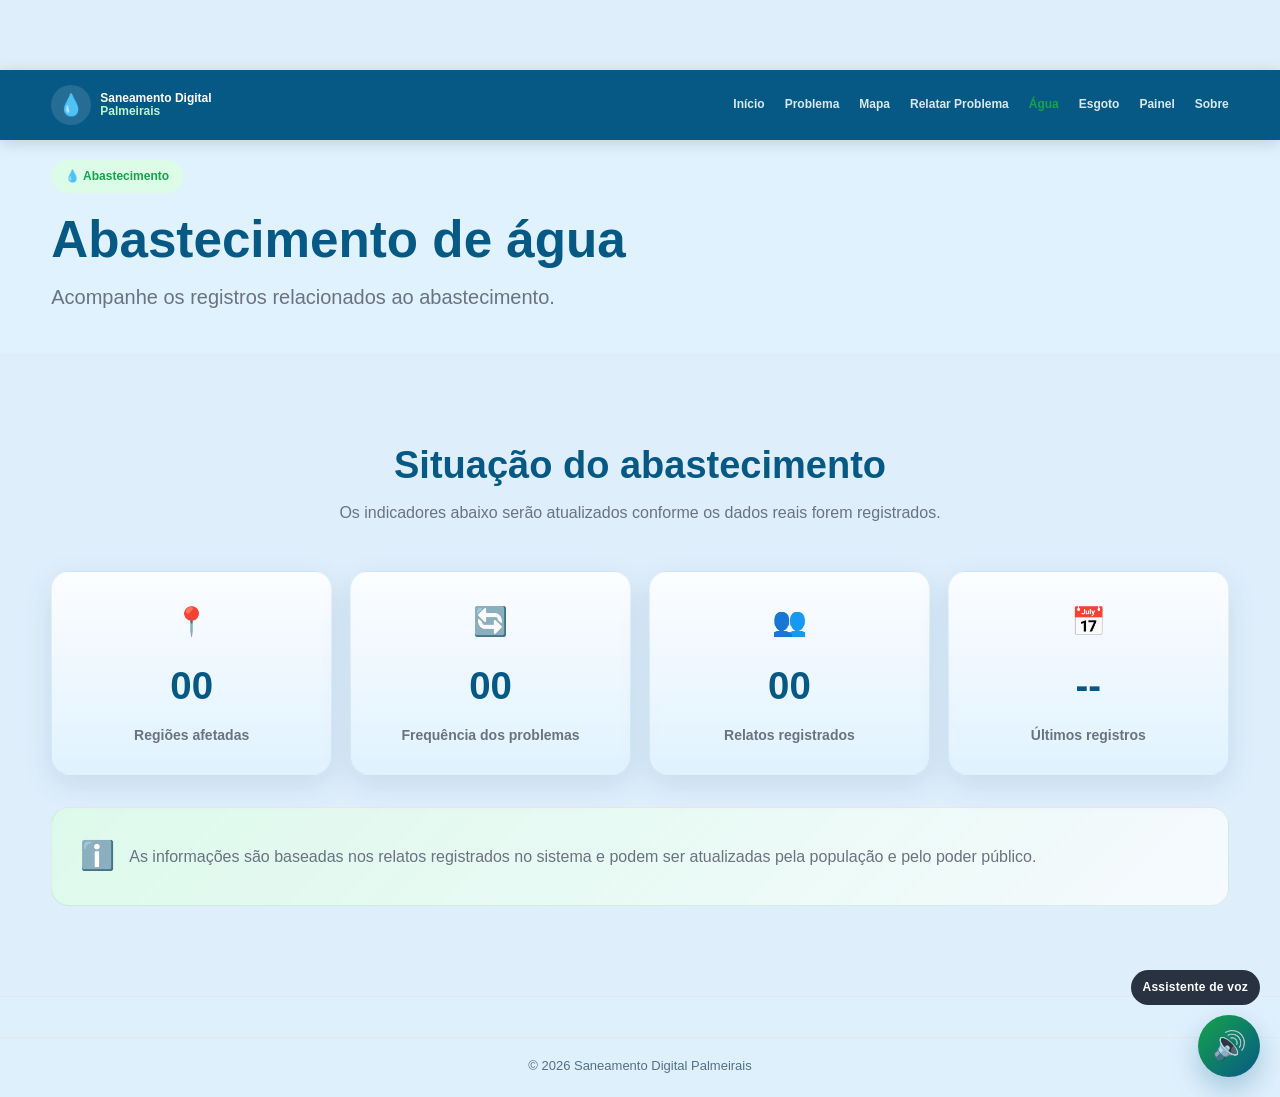
==== agua.html @ 7a8361bf "Add files via upload" ====
<!DOCTYPE html>
<html lang="pt-BR">

<head>

    <meta charset="UTF-8">

    <meta name="viewport"
          content="width=device-width, initial-scale=1.0">

    <title>Abastecimento de Água | Saneamento Digital</title>

    <link rel="stylesheet" href="style.css">

</head>

<body>

<header class="header">

    <div class="container nav-container">

        <a href="index.html" class="logo">
            <span class="logo-icon">💧</span>

            <span>
                Saneamento Digital
                <strong>Palmeirais</strong>
            </span>
        </a>

        <button class="menu-btn" id="menuBtn">☰</button>

        <nav id="nav">

            <a href="index.html">Início</a>
            <a href="problema.html">Problema</a>
            <a href="mapa.html">Mapa</a>
            <a href="relatar.html">Relatar Problema</a>
            <a class="active" href="agua.html">Água</a>
            <a href="esgoto.html">Esgoto</a>
            <a href="painel.html">Painel</a>
            <a href="sobre.html">Sobre</a>

        </nav>

    </div>

</header>


<main>

<section class="page-header">

    <div class="container">

        <span class="tag">💧 Abastecimento</span>

        <h1>
            Abastecimento de água
        </h1>

        <p>
            Acompanhe os registros relacionados ao abastecimento.
        </p>

    </div>

</section>


<section class="section">

    <div class="container">

        <div class="section-title">

            <h2>
                Situação do abastecimento
            </h2>

            <p>
                Os indicadores abaixo serão atualizados conforme
                os dados reais forem registrados.
            </p>

        </div>


        <div class="stats">

            <div class="stat">

                <span>📍</span>

                <strong id="aguaRegioesAfetadas">00</strong>

                <p>
                    Regiões afetadas
                </p>

            </div>


            <div class="stat">

                <span>🔄</span>

                <strong id="aguaFrequenciaProblemas">00</strong>

                <p>
                    Frequência dos problemas
                </p>

            </div>


            <div class="stat">

                <span>👥</span>

                <strong id="aguaRelatosRegistrados">00</strong>

                <p>
                    Relatos registrados
                </p>

            </div>


            <div class="stat">

                <span>📅</span>

                <strong id="aguaUltimosRegistros">--</strong>

                <p>
                    Últimos registros
                </p>

            </div>

        </div>


        <div class="notice large">

            <span>ℹ️</span>

            <p>
                As informações são baseadas nos relatos registrados
                no sistema e podem ser atualizadas pela população
                e pelo poder público.
            </p>

        </div>

    </div>

</section>

</main>


<footer>

    <div class="copyright">
        © 2026 Saneamento Digital Palmeirais
    </div>

</footer>


<script src="script.js"></script>

</body>
</html>
---- style.css ----
﻿/* ==================================================
   RESET E BASE
================================================== */

* {
    margin: 0;
    padding: 0;
    box-sizing: border-box;
}

html {
    scroll-behavior: smooth;
}

body {
    font-family: Arial, Helvetica, sans-serif;
    color: var(--text);
    background: #dfeefb;
    line-height: 1.6;
    opacity: 0;
    transform: translateY(8px);
    transition: opacity .45s ease, transform .45s ease;
}

body.page-ready {
    opacity: 1;
    transform: translateY(0);
}

body.page-leaving {
    opacity: 0;
    transform: translateY(-8px);
}

a {
    text-decoration: none;
    color: inherit;
}

button,
input,
textarea,
select {
    font-family: inherit;
}

:root {
    --blue-dark: #075985;
    --blue: #0ea5e9;
    --blue-light: #e0f2fe;
    --green: #16a34a;
    --green-dark: #15803d;
    --green-soft: #dcfce7;
    --orange: #ea580c;
    --yellow: #fbbf24;
    --purple: #7c3aed;
    --text: #1f2937;
    --gray: #6b7280;
    --white: #ffffff;
    --bg: #f3f4f6;
    --border: #e5e7eb;
    --shadow: 0 10px 30px rgba(7, 89, 133, .12);
}

.container {
    width: 92%;
    max-width: 1180px;
    margin: auto;
}

/* ==================================================
   HEADER
================================================== */

.header {
    height: 70px;
    position: fixed;
    top: 0;
    left: 0;
    width: 100%;
    background: var(--blue-dark);
    color: white;
    z-index: 999;
    box-shadow: 0 3px 15px rgba(0,0,0,.15);
}

.nav-container {
    height: 100%;
    display: flex;
    align-items: center;
    justify-content: space-between;
}

.logo {
    display: flex;
    align-items: center;
    gap: 9px;
    font-size: 12px;
    font-weight: bold;
    line-height: 1.1;
}

.logo strong {
    display: block;
    color: #baf7c5;
}

.logo-icon {
    width: 40px;
    height: 40px;
    display: grid;
    place-items: center;
    background: rgba(255,255,255,.12);
    border-radius: 50%;
    font-size: 21px;
}

nav {
    display: flex;
    align-items: center;
    gap: 20px;
}

nav a {
    color: #d8e8ee;
    font-size: 12px;
    font-weight: bold;
    padding: 8px 0;
    transition: .3s;
}

nav a:hover,
nav a.active {
    color: var(--green);
}

.menu-btn {
    display: none;
    border: 0;
    color: white;
    background: transparent;
    font-size: 28px;
    cursor: pointer;
}

/* ==================================================
   HERO
================================================== */

.hero {
    height: 680px;
    position: relative;
    overflow: hidden;
    display: flex;
    align-items: center;
}

.hero-image {
    position: absolute;
    inset: 0;
    background-image: linear-gradient(90deg, rgba(2,35,51,.88), rgba(2,50,69,.58), rgba(0,0,0,.18)), url("images.jpg");
    background-size: cover;
    background-position: center;
}

.hero-overlay {
    position: absolute;
    inset: 0;
    background: linear-gradient(90deg, rgba(2,35,51,.88), rgba(2,50,69,.58), rgba(0,0,0,.18));
}

.hero-content {
    position: relative;
    z-index: 2;
    color: white;
}

.badge,
.tag {
    display: inline-block;
    padding: 7px 14px;
    border-radius: 30px;
    background: #dcfce7;
    color: var(--green);
    font-size: 12px;
    font-weight: bold;
    margin-bottom: 15px;
}

.hero .badge {
    background: rgba(255,255,255,.15);
    color: white;
}

.hero h1 {
    max-width: 700px;
    font-size: clamp(42px, 6vw, 72px);
    line-height: 1.03;
    margin-bottom: 20px;
}

.hero h1 span {
    display: block;
    color: var(--green);
}

.hero p {
    max-width: 650px;
    font-size: 19px;
    color: #eef8fb;
    margin-bottom: 30px;
}

/* ==================================================
   BOTÕES
================================================== */

.buttons {
    display: flex;
    flex-wrap: wrap;
    gap: 12px;
}

.center {
    justify-content: center;
}

.btn {
    display: inline-flex;
    align-items: center;
    justify-content: center;
    padding: 13px 22px;
    border-radius: 30px;
    font-size: 14px;
    font-weight: bold;
    border: 2px solid transparent;
    cursor: pointer;
    transition: .3s;
}

.btn-green {
    background: var(--blue);
    color: var(--white);
}

.btn-green:hover {
    background: var(--blue-dark);
    color: white;
    transform: translateY(-2px);
}

.btn-light {
    background: transparent;
    color: white;
    border-color: rgba(255,255,255,.8);
}

.btn-light:hover {
    background: white;
    color: var(--blue-dark);
}

/* ==================================================
   QUICK INFO
================================================== */

.quick-info {
    background: rgba(255, 255, 255, 0.35);
    border-bottom: 1px solid rgba(7, 89, 133, 0.12);
}

.quick-grid {
    display: grid;
    grid-template-columns: repeat(4,1fr);
}

.quick-grid > div {
    padding: 25px 20px;
    text-align: center;
    border-right: 1px solid var(--border);
}

.quick-grid > div:last-child {
    border: 0;
}

.quick-grid span {
    display: block;
    font-size: 30px;
    margin-bottom: 7px;
}

.quick-grid strong {
    display: block;
    font-size: 14px;
}

.quick-grid p {
    color: var(--gray);
    font-size: 12px;
}

/* ==================================================
   SEÇÕES
================================================== */

.section {
    padding: 90px 0;
}

.section-title {
    text-align: center;
    max-width: 700px;
    margin: 0 auto 45px;
}

.section-title h2 {
    font-size: 38px;
    line-height: 1.2;
    margin-bottom: 12px;
    color: var(--blue-dark);
}

.section-title p {
    color: var(--gray);
}

.cards {
    display: grid;
    grid-template-columns: repeat(3,1fr);
    gap: 22px;
}

.category-list {
    display: grid;
    gap: 18px;
}

.category {
    display: grid;
    grid-template-columns: auto 1fr auto;
    align-items: center;
    gap: 20px;
    padding: 22px 24px;
    background: rgba(255, 255, 255, 0.74);
    border: 1px solid rgba(14, 165, 233, 0.15);
    border-radius: 18px;
    box-shadow: var(--shadow);
    transition: .3s;
}

.category:hover {
    transform: translateY(-3px);
}

.category-icon {
    width: 58px;
    height: 58px;
    display: grid;
    place-items: center;
    border-radius: 16px;
    font-size: 28px;
    background: rgba(14, 165, 233, 0.12);
}

.category h2 {
    font-size: clamp(22px, 2vw, 28px);
    color: var(--blue-dark);
    margin-bottom: 6px;
}

.category p {
    color: var(--gray);
    font-size: 15px;
}

.category span {
    font-size: 32px;
    color: var(--green);
    line-height: 1;
}

.stats {
    display: grid;
    grid-template-columns: repeat(4, minmax(180px, 1fr));
    gap: 18px;
    margin-top: 10px;
}

.stat {
    background: linear-gradient(180deg, rgba(255,255,255,0.88), rgba(224,242,254,0.9));
    border: 1px solid rgba(7, 89, 133, 0.08);
    border-radius: 18px;
    padding: 28px 22px;
    text-align: center;
    box-shadow: var(--shadow);
}

.stat span {
    display: inline-block;
    font-size: 28px;
    margin-bottom: 10px;
}

.stat strong {
    display: block;
    font-size: clamp(32px, 3vw, 42px);
    color: var(--blue-dark);
    margin-bottom: 8px;
}

.stat p {
    color: var(--gray);
    font-size: 14px;
    font-weight: 600;
}

.notice {
    margin-top: 32px;
    padding: 22px 24px;
    border-radius: 18px;
    border: 1px solid rgba(22, 163, 74, 0.12);
    background: linear-gradient(135deg, rgba(220,252,231,0.8), rgba(255,255,255,0.7));
    display: flex;
    align-items: center;
    gap: 14px;
}

.notice span {
    font-size: 28px;
}

.notice p {
    color: var(--text);
    font-size: 16px;
    line-height: 1.6;
}

.notice.large {
    padding: 26px 28px;
}

.tutorial-grid {
    display: grid;
    grid-template-columns: repeat(4, minmax(220px, 1fr));
    gap: 22px;
    margin-top: 12px;
}

.step-card {
    background: rgba(255, 255, 255, 0.72);
    border: 1px solid var(--border);
    border-radius: 18px;
    padding: 28px 22px;
    box-shadow: var(--shadow);
    transition: .3s;
}

.step-card:hover {
    transform: translateY(-5px);
}

.step-number {
    display: inline-flex;
    align-items: center;
    justify-content: center;
    width: 42px;
    height: 42px;
    border-radius: 50%;
    background: linear-gradient(135deg, var(--blue-dark), var(--blue));
    color: white;
    font-weight: bold;
    margin-bottom: 16px;
}

.step-card h3 {
    margin-bottom: 10px;
    color: var(--blue-dark);
    font-size: 24px;
}

.step-card p {
    color: var(--gray);
    font-size: 15px;
    line-height: 1.6;
}

.card {
    background: rgba(255, 255, 255, 0.7);
    border: 1px solid rgba(14, 165, 233, 0.18);
    border-radius: 18px;
    padding: 30px;
    box-shadow: var(--shadow);
    transition: .3s;
}

.card:hover {
    transform: translateY(-5px);
}

.icon {
    width: 55px;
    height: 55px;
    display: grid;
    place-items: center;
    border-radius: 15px;
    font-size: 27px;
    margin-bottom: 18px;
}

.blue {
    background: #dff4fb;
    color: var(--blue);
}

.orange {
    background: #fff0df;
    color: var(--orange);
}

.yellow {
    background: #fff8d9;
    color: #b99100;
}

.purple {
    background: #eee8ff;
    color: var(--purple);
}

.green {
    background: #e5f8e4;
    color: #36a43b;
}

.card h3 {
    margin-bottom: 8px;
}

.card p {
    color: var(--gray);
    font-size: 14px;
    margin-bottom: 18px;
}

.card a {
    color: var(--green);
    font-size: 13px;
    font-weight: bold;
}

/* ==================================================
   CTA
================================================== */

.cta {
    padding: 80px 0;
    text-align: center;
    color: white;
    background: linear-gradient(135deg, var(--blue-dark), var(--blue));
}

.cta h2 {
    font-size: 40px;
    max-width: 750px;
    margin: auto auto 12px;
}

.cta p {
    color: #d8edf3;
    margin-bottom: 25px;
}

/* ==================================================
   PÁGINAS INTERNAS
================================================== */

main {
    min-height: calc(100vh - 70px);
}

.page-header {
    margin-top: 70px;
    padding: 90px 0 40px;
    background: var(--blue-light);
}

.page-header .container {
    max-width: 1200px;
}

.page-header .tag {
    margin-bottom: 18px;
    background: #dcfce7;
    color: var(--green);
}

.page-header h1 {
    font-size: clamp(34px, 4vw, 56px);
    line-height: 1.12;
    color: var(--blue-dark);
    margin-bottom: 12px;
}

.page-header p {
    font-size: 20px;
    color: var(--gray);
}

.problem-list {
    display: grid;
    gap: 18px;
    margin-top: 20px;
}

.problem-item {
    display: flex;
    align-items: center;
    gap: 20px;
    padding: 22px 18px;
    border-radius: 16px;
    background: #dff5ff;
    border-left: 5px solid transparent;
}

.problem-item:nth-child(2) {
    background: #fff1de;
}

.problem-item:nth-child(3) {
    background: #fff7d7;
}

.problem-item:nth-child(4) {
    background: #f0e9ff;
}

.problem-item:nth-child(5) {
    background: #e6f8e9;
}

.problem-item h2 {
    font-size: clamp(24px, 2.2vw, 36px);
    margin-bottom: 8px;
    color: var(--blue-dark);
}

.problem-item p {
    color: var(--gray);
    font-size: 15px;
}

.problem-icon {
    width: 42px;
    height: 42px;
    min-width: 42px;
    display: grid;
    place-items: center;
    border-radius: 12px;
    font-size: 24px;
    background: rgba(255,255,255,0.6);
}

.problem-icon.blue { background: rgba(8,126,173,0.12); }
.problem-icon.orange { background: rgba(242,153,58,0.12); }
.problem-icon.yellow { background: rgba(232,183,46,0.12); }
.problem-icon.purple { background: rgba(118,85,200,0.12); }
.problem-icon.green { background: rgba(117,220,77,0.12); }

.highlight {
    display: flex;
    align-items: flex-start;
    gap: 16px;
    margin-top: 32px;
    padding: 28px 20px;
    background: #eaf5ee;
    border-radius: 18px;
    border: 1px solid rgba(67,184,45,0.2);
}

.highlight span {
    font-size: 28px;
    display: inline-block;
}

.highlight h2 {
    font-size: clamp(26px, 3vw, 40px);
    margin-bottom: 10px;
    color: var(--blue-dark);
}

.highlight p {
    color: var(--gray);
    font-size: 18px;
}

.map-layout {
    display: grid;
    grid-template-columns: minmax(0, 2.3fr) minmax(250px, 0.9fr);
    gap: 30px;
    align-items: start;
}

.map-wrapper {
    background: white;
    border-radius: 20px;
    border: 1px solid var(--border);
    box-shadow: var(--shadow);
    overflow: hidden;
    min-width: 0;
}

#map {
    width: 100%;
    height: 520px;
    min-height: 520px;
    min-width: 0;
}

.map-sidebar {
    background: white;
    border: 1px solid var(--border);
    border-radius: 18px;
    padding: 24px 22px;
    box-shadow: var(--shadow);
}

.map-sidebar h2 {
    font-size: 32px;
    margin-bottom: 22px;
    color: var(--blue-dark);
}

.legend {
    display: flex;
    align-items: center;
    gap: 10px;
    margin-bottom: 16px;
    font-size: 18px;
    color: var(--text);
}

.dot {
    width: 12px;
    height: 12px;
    border-radius: 50%;
    display: inline-block;
}

.dot.red { background: #dc2626; }
.dot.orange { background: #ea580c; }
.dot.yellow { background: #2563eb; }
.dot.green { background: #16a34a; }

.notice {
    margin-top: 32px;
    padding-top: 22px;
    border-top: 1px solid var(--border);
}

.notice strong {
    display: flex;
    align-items: center;
    gap: 8px;
    font-size: 24px;
    color: var(--blue-dark);
    margin-bottom: 10px;
}

.notice p {
    color: var(--gray);
    font-size: 16px;
    line-height: 1.6;
}

.about-grid {
    display: grid;
    gap: 26px;
}

.about-grid > div {
    padding: 0 0 8px;
}

.about-grid h2,
.workflow h2 {
    font-size: clamp(30px, 3vw, 54px);
    color: var(--blue-dark);
    margin-bottom: 18px;
}

.about-grid p,
.workflow p {
    color: var(--gray);
    font-size: 18px;
    line-height: 1.6;
}

.about-card {
    background: white;
    border: 1px solid var(--border);
    border-radius: 18px;
    padding: 24px 22px;
    box-shadow: var(--shadow);
}

.about-card span {
    display: inline-flex;
    width: 42px;
    height: 42px;
    border-radius: 12px;
    background: #eaf5ff;
    align-items: center;
    justify-content: center;
    font-size: 22px;
    margin-bottom: 14px;
}

.about-card h2 {
    font-size: clamp(24px, 2vw, 34px);
    margin-bottom: 10px;
}

.workflow {
    margin-top: 32px;
}

.workflow-grid {
    display: grid;
    grid-template-columns: repeat(5, minmax(150px, 1fr));
    gap: 16px;
    margin-top: 18px;
}

.workflow-grid > div {
    background: white;
    border: 1px solid var(--border);
    border-radius: 18px;
    padding: 20px 16px;
    box-shadow: var(--shadow);
}

.workflow-grid strong {
    display: block;
    font-size: 26px;
    color: var(--green);
    margin-bottom: 10px;
}

.workflow-grid span {
    display: block;
    font-weight: bold;
    font-size: 20px;
    margin-bottom: 8px;
    color: var(--blue-dark);
}

.help-container {
    position: relative;
    display: flex;
    justify-content: flex-end;
    margin: 0 0 18px;
}

.tutorial-video-box {
    background: var(--white);
    border: 1px solid var(--border);
    border-radius: 18px;
    box-shadow: var(--shadow);
    overflow: hidden;
    margin: 0 0 28px;
}

.tutorial-video-header {
    display: flex;
    flex-direction: column;
    gap: 4px;
    padding: 18px 20px 12px;
    background: var(--blue-light);
    border-bottom: 1px solid var(--border);
}

.tutorial-video-header span {
    color: var(--blue-dark);
    font-size: 12px;
    font-weight: bold;
    text-transform: uppercase;
    letter-spacing: 0.08em;
}

.tutorial-video-header strong {
    color: var(--text);
    font-size: 20px;
}

.tutorial-video {
    display: block;
    width: 100%;
    max-height: 420px;
    background: #000;
}

.help-button {
    display: inline-flex;
    align-items: center;
    gap: 10px;
    background: #a11d1d;
    color: white;
    border: none;
    border-radius: 999px;
    padding: 12px 18px;
    font-size: 14px;
    font-weight: bold;
    cursor: pointer;
    box-shadow: var(--shadow);
    transition: 0.2s ease;
}

.help-button:hover {
    background: #7f1717;
}

.voice-assistant {
    position: fixed;
    right: 20px;
    bottom: 20px;
    z-index: 2000;
    display: flex;
    flex-direction: column;
    align-items: flex-end;
    gap: 10px;
}

.voice-assistant button {
    width: 62px;
    height: 62px;
    border: none;
    border-radius: 50%;
    background: linear-gradient(135deg, var(--green), var(--blue-dark));
    color: white;
    font-size: 28px;
    box-shadow: 0 12px 28px rgba(7, 89, 133, 0.28);
    cursor: pointer;
    transition: transform .2s ease, box-shadow .2s ease;
}

.voice-assistant button:hover {
    transform: translateY(-2px) scale(1.02);
    box-shadow: 0 18px 36px rgba(7, 89, 133, 0.32);
}

.voice-assistant-label {
    background: rgba(17, 24, 39, 0.88);
    color: white;
    border-radius: 999px;
    padding: 8px 12px;
    font-size: 12px;
    font-weight: bold;
    letter-spacing: 0.02em;
}

.help-icon {
    display: inline-flex;
    align-items: center;
    justify-content: center;
    width: 22px;
    height: 22px;
    border-radius: 50%;
    background: rgba(255, 255, 255, 0.18);
    font-size: 15px;
    font-weight: bold;
}

.help-panel {
    position: absolute;
    top: 58px;
    right: 0;
    width: min(100%, 360px);
    background: rgba(255, 255, 255, 0.9);
    border: 1px solid var(--border);
    border-radius: 18px;
    box-shadow: var(--shadow);
    padding: 18px 18px 16px;
    z-index: 5;
}

.help-panel p {
    color: var(--text);
    font-size: 15px;
    line-height: 1.5;
    margin-bottom: 12px;
}

.help-example {
    background: #f5fbff;
    border: 1px solid #d7edf8;
    border-radius: 12px;
    padding: 12px 14px;
    margin-bottom: 14px;
}

.help-example strong {
    display: block;
    margin-bottom: 8px;
    color: var(--blue-dark);
    font-size: 15px;
}

.help-example ul {
    padding-left: 18px;
    color: var(--gray);
    font-size: 13px;
    line-height: 1.7;
}

.btn-small {
    padding: 10px 18px;
    font-size: 13px;
}

.sucesso-relato {
    position: fixed;
    inset: 0;
    z-index: 9999;
    display: flex;
    flex-direction: column;
    align-items: center;
    justify-content: center;
    text-align: center;
    padding: 40px 24px;
    color: var(--text);
    background: rgba(240, 248, 251, 0.92);
    backdrop-filter: blur(2px);
}

.sucesso-circulo {
    width: 210px;
    height: 210px;
    margin: 0 auto 28px;
    border-radius: 50%;
    background: rgba(82, 183, 118, 0.18);
    display: grid;
    place-items: center;
    position: relative;
}

.sucesso-circulo::before {
    content: "";
    position: absolute;
    inset: 18px;
    border-radius: 50%;
    background: linear-gradient(180deg, #6ec68d 0%, #49b76f 100%);
    box-shadow: inset 0 0 0 12px rgba(255,255,255,0.12);
}

.sucesso-circulo-interno {
    position: relative;
    z-index: 1;
    font-size: 118px;
    line-height: 1;
    color: white;
    font-weight: 700;
    transform: translateY(-10px);
}

.sucesso-relato h2 {
    font-size: clamp(38px, 4vw, 74px);
    line-height: 1.08;
    color: #0c8bb9;
    margin-bottom: 18px;
    font-weight: 900;
}

.sucesso-texto-principal {
    max-width: 820px;
    margin: 0 auto 28px;
    font-size: 24px;
    line-height: 1.55;
    color: #234b5c;
    font-weight: 500;
}

.sucesso-info {
    margin: 0 auto 32px;
    background: rgba(97, 188, 124, 0.18);
    border: 1px solid rgba(38, 143, 62, 0.18);
    border-radius: 18px;
    max-width: 760px;
    padding: 20px 24px;
    display: flex;
    align-items: center;
    justify-content: center;
    gap: 18px;
    text-align: left;
}

.sucesso-info-icone {
    width: 44px;
    height: 44px;
    border-radius: 50%;
    background: #2da25a;
    color: white;
    display: inline-flex;
    align-items: center;
    justify-content: center;
    font-weight: 900;
    font-size: 28px;
    flex-shrink: 0;
}

.sucesso-info p {
    color: #1f3f46;
    font-size: 20px;
    line-height: 1.5;
    font-weight: 500;
}

.btn-sucesso-home {
    display: inline-flex;
    align-items: center;
    justify-content: center;
    gap: 12px;
    background: linear-gradient(180deg, #2aa663 0%, #1f8d53 100%);
    color: white;
    border: none;
    border-radius: 16px;
    padding: 18px 32px;
    font-size: 24px;
    font-weight: 700;
    cursor: pointer;
    box-shadow: 0 10px 24px rgba(20, 125, 67, 0.3);
}

.btn-sucesso-home:hover {
    filter: brightness(1.04);
}

#formRelato {
    display: grid;
    gap: 18px;
    max-width: 1200px;
    margin: 30px auto 0;
}

#formRelato label {
    font-size: 16px;
    font-weight: bold;
    color: var(--text);
}

#formRelato input,
#formRelato select,
#formRelato textarea,
#formRelato button {
    width: 100%;
    padding: 14px 15px;
    border-radius: 12px;
    border: 1px solid var(--border);
    font-size: 15px;
    background: #fff;
}

#formRelato input:focus,
#formRelato select:focus,
#formRelato textarea:focus {
    outline: none;
    border-color: var(--blue);
    box-shadow: 0 0 0 3px rgba(8,126,173,0.1);
}

#formRelato textarea {
    min-height: 120px;
    resize: vertical;
}

#formRelato button {
    max-width: 220px;
    background: var(--blue-dark);
    color: white;
    font-weight: bold;
    cursor: pointer;
    transition: 0.2s ease;
}

#formRelato button:hover {
    background: var(--blue);
}

/* ==================================================
   FOOTER
================================================== */

footer {
    background: rgba(224, 242, 254, 0.8);
    color: var(--text);
    padding: 40px 0 20px;
    border-top: 1px solid var(--border);
}

.footer-content {
    display: flex;
    justify-content: space-between;
    gap: 30px;
    margin-bottom: 18px;
}

.footer-content h3 {
    font-size: 26px;
    margin-bottom: 14px;
}

.footer-content p {
    color: var(--gray);
    font-size: 14px;
}

.copyright {
    border-top: 1px solid var(--border);
    padding-top: 18px;
    text-align: center;
    color: #537082;
    font-size: 13px;
}

/* ==================================================
   PAINEL ADMINISTRATIVO (mantém compatibilidade)
================================================== */

.login-adm {
    min-height: 100vh;
    display: flex;
    justify-content: center;
    align-items: center;
    padding: 30px;
    background: linear-gradient(135deg, #063b5c, #087ead);
}

.login-caixa {
    width: 100%;
    max-width: 430px;
    padding: 40px;
    background: #ffffff;
    border-radius: 22px;
    box-shadow: 0 20px 60px rgba(0, 0, 0, 0.25);
    text-align: center;
}

.login-logo {
    width: 75px;
    height: 75px;
    margin: 0 auto 20px;
    display: flex;
    justify-content: center;
    align-items: center;
    border-radius: 50%;
    background: #e5f6fb;
    font-size: 40px;
}

.login-caixa h1 {
    color: #063b5c;
    font-size: 28px;
    margin-bottom: 10px;
}

.login-caixa > p {
    color: #667b87;
    font-size: 14px;
    line-height: 1.5;
    margin-bottom: 25px;
}

.login-caixa form {
    text-align: left;
}

.login-caixa label {
    display: block;
    margin-bottom: 7px;
    margin-top: 17px;
    color: #173044;
    font-weight: bold;
    font-size: 14px;
}

.login-caixa input {
    width: 100%;
    padding: 14px;
    border: 1px solid #dce9ee;
    border-radius: 10px;
    outline: none;
    font-size: 14px;
    background: #fafdfe;
}

.login-caixa input:focus {
    border-color: #087ead;
    box-shadow: 0 0 0 3px rgba(8, 126, 173, 0.12);
}

.login-caixa button {
    width: 100%;
    margin-top: 25px;
    padding: 14px;
    border: none;
    border-radius: 10px;
    background: #063b5c;
    color: white;
    font-size: 15px;
    font-weight: bold;
    cursor: pointer;
    transition: 0.3s;
}

.login-caixa button:hover {
    background: #087ead;
    transform: translateY(-2px);
}

.erro-login {
    color: #d62828 !important;
    font-size: 13px;
    margin-top: 12px;
}

.voltar-site {
    display: inline-block;
    margin-top: 22px;
    color: #087ead;
    font-weight: bold;
    font-size: 14px;
}

.voltar-site:hover {
    text-decoration: underline;
}

.painel-adm {
    min-height: 100vh;
    background: #f3f8fa;
}

.adm-header {
    min-height: 80px;
    padding: 15px 5%;
    display: flex;
    align-items: center;
    justify-content: space-between;
    background: #063b5c;
    color: white;
    box-shadow: 0 3px 15px rgba(0, 0, 0, 0.15);
}

.adm-header h1 {
    font-size: 22px;
    margin-bottom: 3px;
}

.adm-header p {
    color: #c5dce5;
    font-size: 13px;
}

.btn-sair {
    padding: 10px 20px;
    border: none;
    border-radius: 8px;
    background: #e53935;
    color: white;
    font-weight: bold;
    cursor: pointer;
}

.btn-sair:hover {
    background: #c62828;
}

.adm-conteudo {
    width: 90%;
    max-width: 1300px;
    margin: 40px auto;
}

.adm-titulo {
    margin-bottom: 25px;
}

.adm-titulo span {
    color: #087ead;
    font-size: 12px;
    font-weight: bold;
    letter-spacing: 1px;
}

.adm-titulo h2 {
    color: #063b5c;
    font-size: 32px;
    margin: 6px 0;
}

.adm-titulo p {
    color: #667b87;
    font-size: 14px;
}

.cards-adm {
    display: grid;
    grid-template-columns: repeat(4, 1fr);
    gap: 20px;
    margin-bottom: 25px;
}

.card-adm {
    padding: 25px;
    background: white;
    border: 1px solid #dce9ee;
    border-radius: 16px;
    box-shadow: 0 8px 25px rgba(9, 61, 84, 0.08);
    transition: 0.3s;
}

.card-adm:hover {
    transform: translateY(-4px);
}

.card-adm span {
    display: block;
    font-size: 30px;
    margin-bottom: 12px;
}

.card-adm p {
    color: #667b87;
    font-size: 13px;
    margin-bottom: 5px;
}

.card-adm strong {
    color: #063b5c;
    font-size: 34px;
}

.filtros-adm {
    display: flex;
    gap: 15px;
    margin-bottom: 20px;
}

.filtros-adm input,
.filtros-adm select {
    padding: 13px 15px;
    border: 1px solid #dce9ee;
    border-radius: 9px;
    background: white;
    outline: none;
    font-size: 14px;
}

.filtros-adm input {
    flex: 1;
}

.filtros-adm input:focus,
.filtros-adm select:focus {
    border-color: #087ead;
    box-shadow: 0 0 0 3px rgba(8, 126, 173, 0.1);
}

.tabela-container {
    padding: 25px;
    background: white;
    border: 1px solid #dce9ee;
    border-radius: 18px;
    box-shadow: 0 8px 25px rgba(9, 61, 84, 0.08);
    overflow-x: auto;
}

.tabela-container h3 {
    color: #063b5c;
    font-size: 20px;
    margin-bottom: 20px;
}

.tabela-container table {
    width: 100%;
    min-width: 750px;
    border-collapse: collapse;
}

.tabela-container th {
    padding: 14px;
    background: #eaf6fa;
    color: #063b5c;
    text-align: left;
    font-size: 13px;
}

.tabela-container td {
    padding: 14px;
    border-bottom: 1px solid #edf1f3;
    color: #173044;
    font-size: 13px;
    vertical-align: top;
}

.tabela-container tbody tr:hover {
    background: #f8fcfd;
}

.status-pendente {
    display: inline-block;
    padding: 6px 11px;
    border-radius: 20px;
    background: #fff3cd;
    color: #856404;
    font-size: 12px;
    font-weight: bold;
}

.status-analise {
    display: inline-block;
    padding: 6px 11px;
    border-radius: 20px;
    background: #e3f2fd;
    color: #087ead;
    font-size: 12px;
    font-weight: bold;
}

.status-resolvido {
    display: inline-block;
    padding: 6px 11px;
    border-radius: 20px;
    background: #e5f8e4;
    color: #278a32;
    font-size: 12px;
    font-weight: bold;
}

.btn-confirmar {
    padding: 8px 12px;
    border: none;
    border-radius: 10px;
    background: #16a34a;
    color: white;
    font-size: 12px;
    font-weight: bold;
    cursor: pointer;
    transition: 0.2s ease;
}

.btn-confirmar:hover {
    background: #15803d;
}

.btn-resolvido {
    padding: 8px 12px;
    border: none;
    border-radius: 10px;
    background: #d1fae5;
    color: #166534;
    font-size: 12px;
    font-weight: bold;
    cursor: default;
}

.btn-excluir {
    padding: 8px 12px;
    border: none;
    border-radius: 10px;
    background: #ef4444;
    color: white;
    font-size: 12px;
    font-weight: bold;
    cursor: pointer;
    transition: 0.2s ease;
}

.btn-excluir:hover {
    background: #dc2626;
}

.btn-limpar-todos {
    padding: 12px 16px;
    border: none;
    border-radius: 10px;
    background: #dc2626;
    color: white;
    font-size: 13px;
    font-weight: bold;
    cursor: pointer;
}

.btn-limpar-todos:hover {
    background: #b91c1c;
}

.sem-denuncias {
    padding: 35px;
    text-align: center;
    color: #667b87;
    font-size: 14px;
}

@media (max-width: 900px) {
    .cards-adm {
        grid-template-columns: repeat(2, 1fr);
    }

    .quick-grid {
        grid-template-columns: repeat(2,1fr);
    }

    .cards {
        grid-template-columns: 1fr;
    }

    .map-layout {
        grid-template-columns: 1fr !important;
    }

    .map-wrapper {
        min-width: 0;
    }

    .map-sidebar {
        width: 100%;
    }
}

@media (max-width: 600px) {
    .menu-btn {
        display: block;
    }

    nav {
        display: none;
    }

    .login-caixa {
        padding: 30px 22px;
    }

    .adm-header {
        flex-direction: column;
        gap: 15px;
        text-align: center;
        padding: 20px;
    }

    .adm-conteudo {
        width: 94%;
        margin: 25px auto;
    }

    .adm-titulo h2 {
        font-size: 26px;
    }

    .cards-adm {
        grid-template-columns: 1fr;
    }

    .filtros-adm {
        flex-direction: column;
    }

    .filtros-adm input,
    .filtros-adm select {
        width: 100%;
    }

    .quick-grid {
        grid-template-columns: 1fr;
    }

    .footer-content {
        flex-direction: column;
    }
}
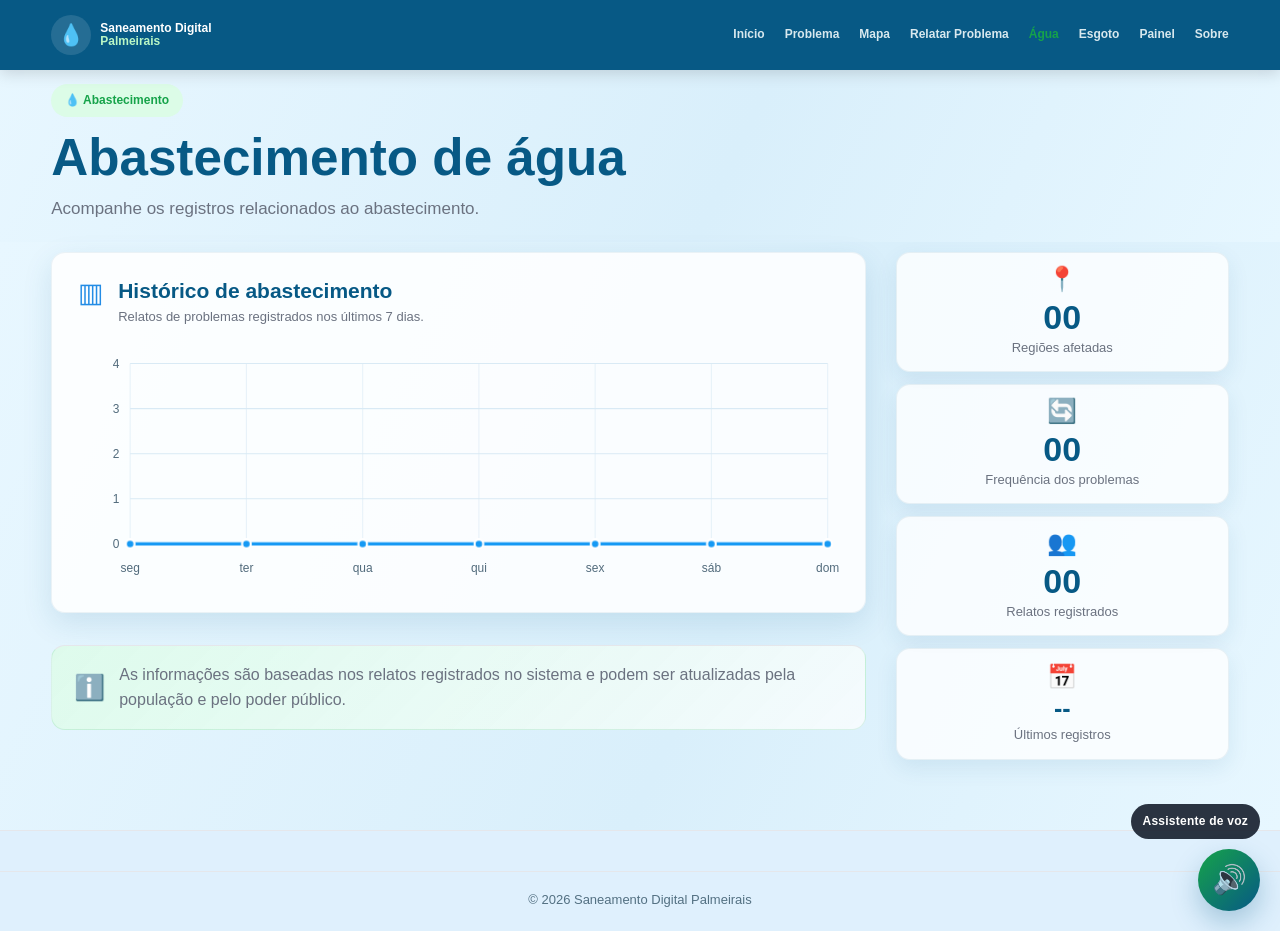
==== commit 8b9cfe5a: "Add files via upload" ====
--- a/agua.html
+++ b/agua.html
@@ -51,7 +51,7 @@
 
 <main>
 
-<section class="page-header">
+<section class="page-header agua-page-header">
 
     <div class="container">
 
@@ -70,90 +70,53 @@
 </section>
 
 
-<section class="section">
+<section class="section agua-section">
 
     <div class="container">
 
-        <div class="section-title">
+        <div class="agua-dashboard">
+            <div class="agua-main-column">
+                <section class="agua-chart-card" aria-labelledby="agua-chart-title">
+                    <div class="agua-chart-heading">
+                        <span class="agua-chart-icon" aria-hidden="true">▥</span>
+                        <div>
+                            <h2 id="agua-chart-title">Histórico de abastecimento</h2>
+                            <p>Relatos de problemas registrados nos últimos 7 dias.</p>
+                        </div>
+                    </div>
+                    <div class="agua-chart-wrap">
+                        <svg id="aguaChart" class="agua-chart" viewBox="0 0 700 230" role="img" aria-label="Gráfico de relatos de problemas de abastecimento nos últimos sete dias"></svg>
+                    </div>
+                </section>
 
-            <h2>
-                Situação do abastecimento
-            </h2>
-
-            <p>
-                Os indicadores abaixo serão atualizados conforme
-                os dados reais forem registrados.
-            </p>
-
-        </div>
-
-
-        <div class="stats">
-
-            <div class="stat">
-
-                <span>📍</span>
-
-                <strong id="aguaRegioesAfetadas">00</strong>
-
-                <p>
-                    Regiões afetadas
-                </p>
-
+                <div class="notice large agua-notice">
+                    <span aria-hidden="true">ℹ️</span>
+                    <p>As informações são baseadas nos relatos registrados no sistema e podem ser atualizadas pela população e pelo poder público.</p>
+                </div>
             </div>
 
-
-            <div class="stat">
-
-                <span>🔄</span>
-
-                <strong id="aguaFrequenciaProblemas">00</strong>
-
-                <p>
-                    Frequência dos problemas
-                </p>
-
-            </div>
-
-
-            <div class="stat">
-
-                <span>👥</span>
-
-                <strong id="aguaRelatosRegistrados">00</strong>
-
-                <p>
-                    Relatos registrados
-                </p>
-
-            </div>
-
-
-            <div class="stat">
-
-                <span>📅</span>
-
-                <strong id="aguaUltimosRegistros">--</strong>
-
-                <p>
-                    Últimos registros
-                </p>
-
-            </div>
-
-        </div>
-
-
-        <div class="notice large">
-
-            <span>ℹ️</span>
-
-            <p>
-                As informações são baseadas nos relatos registrados
-                no sistema e podem ser atualizadas pela população
-                e pelo poder público.
-            </p>
-
+            <aside class="agua-stat-list" aria-label="Indicadores de abastecimento">
+                <div class="stat agua-stat">
+                    <span aria-hidden="true">📍</span>
+                    <strong id="aguaRegioesAfetadas">00</strong>
+                    <p>Regiões afetadas</p>
+                </div>
+                <div class="stat agua-stat">
+                    <span aria-hidden="true">🔄</span>
+                    <strong id="aguaFrequenciaProblemas">00</strong>
+                    <p>Frequência dos problemas</p>
+                </div>
+                <div class="stat agua-stat">
+                    <span aria-hidden="true">👥</span>
+                    <strong id="aguaRelatosRegistrados">00</strong>
+                    <p>Relatos registrados</p>
+                </div>
+                <div class="stat agua-stat">
+                    <span aria-hidden="true">📅</span>
+                    <strong id="aguaUltimosRegistros">--</strong>
+                    <p>Últimos registros</p>
+                </div>
+            </aside>
         </div>
 
     </div>
--- a/style.css
+++ b/style.css
@@ -148,11 +148,12 @@
 ================================================== */
 
 .hero {
-    height: 680px;
+    min-height: 680px;
     position: relative;
     overflow: hidden;
     display: flex;
     align-items: center;
+    padding: 92px 0 58px;
 }
 
 .hero-image {
@@ -211,6 +212,26 @@
     margin-bottom: 30px;
 }
 
+.home-tutorial-video {
+    width: min(100%, 360px);
+    margin: 22px 0 0;
+    border-radius: 12px;
+    box-shadow: 0 12px 28px rgba(0, 0, 0, .28);
+}
+
+.home-tutorial-video .tutorial-video-header {
+    padding: 11px 14px 9px;
+}
+
+.home-tutorial-video .tutorial-video-header strong {
+    font-size: 15px;
+}
+
+.home-tutorial-video .tutorial-video {
+    max-height: none;
+    aspect-ratio: 16 / 9;
+}
+
 /* ==================================================
    BOTÕES
 ================================================== */
@@ -438,6 +459,196 @@
 
 .notice.large {
     padding: 26px 28px;
+}
+
+.page-header.agua-page-header {
+    margin-top: 0;
+    padding: 84px 0 20px;
+    background: linear-gradient(115deg, #e8f7ff, #d9effb 58%, #e7f7ff);
+}
+
+.page-header.agua-page-header .tag {
+    margin-bottom: 12px;
+}
+
+.page-header.agua-page-header h1 {
+    margin-bottom: 8px;
+}
+
+.page-header.agua-page-header p {
+    font-size: 17px;
+}
+
+.agua-section {
+    padding: 10px 0 70px;
+    background: linear-gradient(115deg, #e8f7ff, #d9effb 58%, #e7f7ff);
+}
+
+.agua-dashboard {
+    display: grid;
+    grid-template-columns: minmax(0, 2.25fr) minmax(230px, .92fr);
+    align-items: start;
+    gap: 30px;
+}
+
+.agua-main-column {
+    min-width: 0;
+}
+
+.agua-chart-card {
+    padding: 24px 26px 18px;
+    border: 1px solid rgba(7, 89, 133, .07);
+    border-radius: 14px;
+    background: rgba(255, 255, 255, .86);
+    box-shadow: var(--shadow);
+}
+
+.agua-chart-heading {
+    display: flex;
+    align-items: flex-start;
+    gap: 14px;
+    margin-bottom: 16px;
+}
+
+.agua-chart-icon {
+    color: #238ce5;
+    font-size: 27px;
+    line-height: 1.2;
+}
+
+.agua-chart-heading h2 {
+    color: var(--blue-dark);
+    font-size: 21px;
+    line-height: 1.35;
+}
+
+.agua-chart-heading p {
+    margin-top: 2px;
+    color: var(--gray);
+    font-size: 13px;
+}
+
+.agua-chart-wrap {
+    width: 100%;
+    overflow: hidden;
+}
+
+.agua-chart {
+    display: block;
+    width: 100%;
+    height: auto;
+    min-height: 190px;
+    overflow: visible;
+}
+
+.agua-chart-grid {
+    stroke: #d9eaf5;
+    stroke-width: 1;
+}
+
+.agua-chart-axis {
+    fill: #526b7c;
+    font: 11px Arial, Helvetica, sans-serif;
+}
+
+.agua-chart-area {
+    fill: url(#aguaAreaFill);
+}
+
+.agua-chart-line {
+    fill: none;
+    stroke: #1599f4;
+    stroke-width: 3;
+    stroke-linecap: round;
+    stroke-linejoin: round;
+}
+
+.agua-chart-point {
+    fill: #1599f4;
+    stroke: white;
+    stroke-width: 2;
+}
+
+.agua-chart-series {
+    transform-box: fill-box;
+    transform-origin: center bottom;
+}
+
+.agua-chart-series-animar {
+    animation: agua-chart-rise 900ms cubic-bezier(.2, .75, .25, 1) both;
+}
+
+@keyframes agua-chart-rise {
+    from {
+        opacity: .25;
+        transform: scaleY(0);
+    }
+
+    to {
+        opacity: 1;
+        transform: scaleY(1);
+    }
+}
+
+@media (prefers-reduced-motion: reduce) {
+    .agua-chart-series-animar {
+        animation: none;
+    }
+}
+
+.agua-stat-list {
+    display: grid;
+    gap: 12px;
+}
+
+.agua-stat {
+    min-height: 112px;
+    display: flex;
+    flex-direction: column;
+    align-items: center;
+    justify-content: center;
+    padding: 12px 16px;
+    border-radius: 14px;
+    background: rgba(255, 255, 255, .78);
+    box-shadow: 0 8px 22px rgba(7, 89, 133, .09);
+}
+
+.agua-stat span {
+    margin-bottom: 2px;
+    font-size: 24px;
+    line-height: 1.2;
+}
+
+.agua-stat strong {
+    margin: 0;
+    font-size: 34px;
+    line-height: 1.25;
+}
+
+.agua-stat p {
+    font-size: 13px;
+    font-weight: 400;
+}
+
+.agua-stat #aguaUltimosRegistros {
+    font-size: 25px;
+}
+
+.agua-notice {
+    min-height: 72px;
+    margin-top: 20px;
+    padding: 16px 22px !important;
+    border-radius: 14px;
+}
+
+.agua-notice span {
+    flex: 0 0 auto;
+    font-size: 25px;
+}
+
+.agua-notice p {
+    color: var(--gray);
+    font-size: 13px;
 }
 
 .tutorial-grid {
@@ -869,6 +1080,10 @@
     box-shadow: var(--shadow);
     overflow: hidden;
     margin: 0 0 28px;
+}
+
+.hero .home-tutorial-video {
+    margin-top: 24px;
 }
 
 .tutorial-video-header {
@@ -1603,6 +1818,15 @@
 }
 
 @media (max-width: 900px) {
+    .agua-dashboard {
+        grid-template-columns: 1fr;
+        gap: 20px;
+    }
+
+    .agua-stat-list {
+        grid-template-columns: repeat(2, minmax(0, 1fr));
+    }
+
     .cards-adm {
         grid-template-columns: repeat(2, 1fr);
     }
@@ -1615,6 +1839,10 @@
         grid-template-columns: 1fr;
     }
 
+    .tutorial-grid {
+        grid-template-columns: repeat(2, minmax(0, 1fr));
+    }
+
     .map-layout {
         grid-template-columns: 1fr !important;
     }
@@ -1629,6 +1857,77 @@
 }
 
 @media (max-width: 600px) {
+    .hero {
+        min-height: 0;
+        padding: 105px 0 48px;
+    }
+
+    .hero h1 {
+        font-size: clamp(34px, 9vw, 42px);
+    }
+
+    .home-tutorial-video {
+        width: min(100%, 360px);
+    }
+
+    .tutorial-grid {
+        grid-template-columns: 1fr;
+    }
+
+    .page-header.agua-page-header {
+        padding-top: 84px;
+    }
+
+    .page-header.agua-page-header p {
+        font-size: 15px;
+    }
+
+    .agua-section {
+        padding-top: 8px;
+    }
+
+    .agua-chart-card {
+        padding: 20px 14px 14px;
+    }
+
+    .agua-chart-heading {
+        gap: 9px;
+    }
+
+    .agua-chart-heading h2 {
+        font-size: 18px;
+    }
+
+    .agua-chart-heading p {
+        font-size: 12px;
+    }
+
+    .agua-chart {
+        min-height: 150px;
+    }
+
+    .agua-chart-axis {
+        font-size: 16px;
+    }
+
+    .agua-stat {
+        min-height: 104px;
+        padding: 10px 8px;
+    }
+
+    .agua-stat strong {
+        font-size: 29px;
+    }
+
+    .agua-stat p {
+        font-size: 12px;
+    }
+
+    .agua-notice {
+        align-items: flex-start;
+        padding: 14px !important;
+    }
+
     .menu-btn {
         display: block;
     }
@@ -1678,3 +1977,9 @@
         flex-direction: column;
     }
 }
+
+@media (max-width: 420px) {
+    .agua-stat-list {
+        grid-template-columns: 1fr;
+    }
+}
